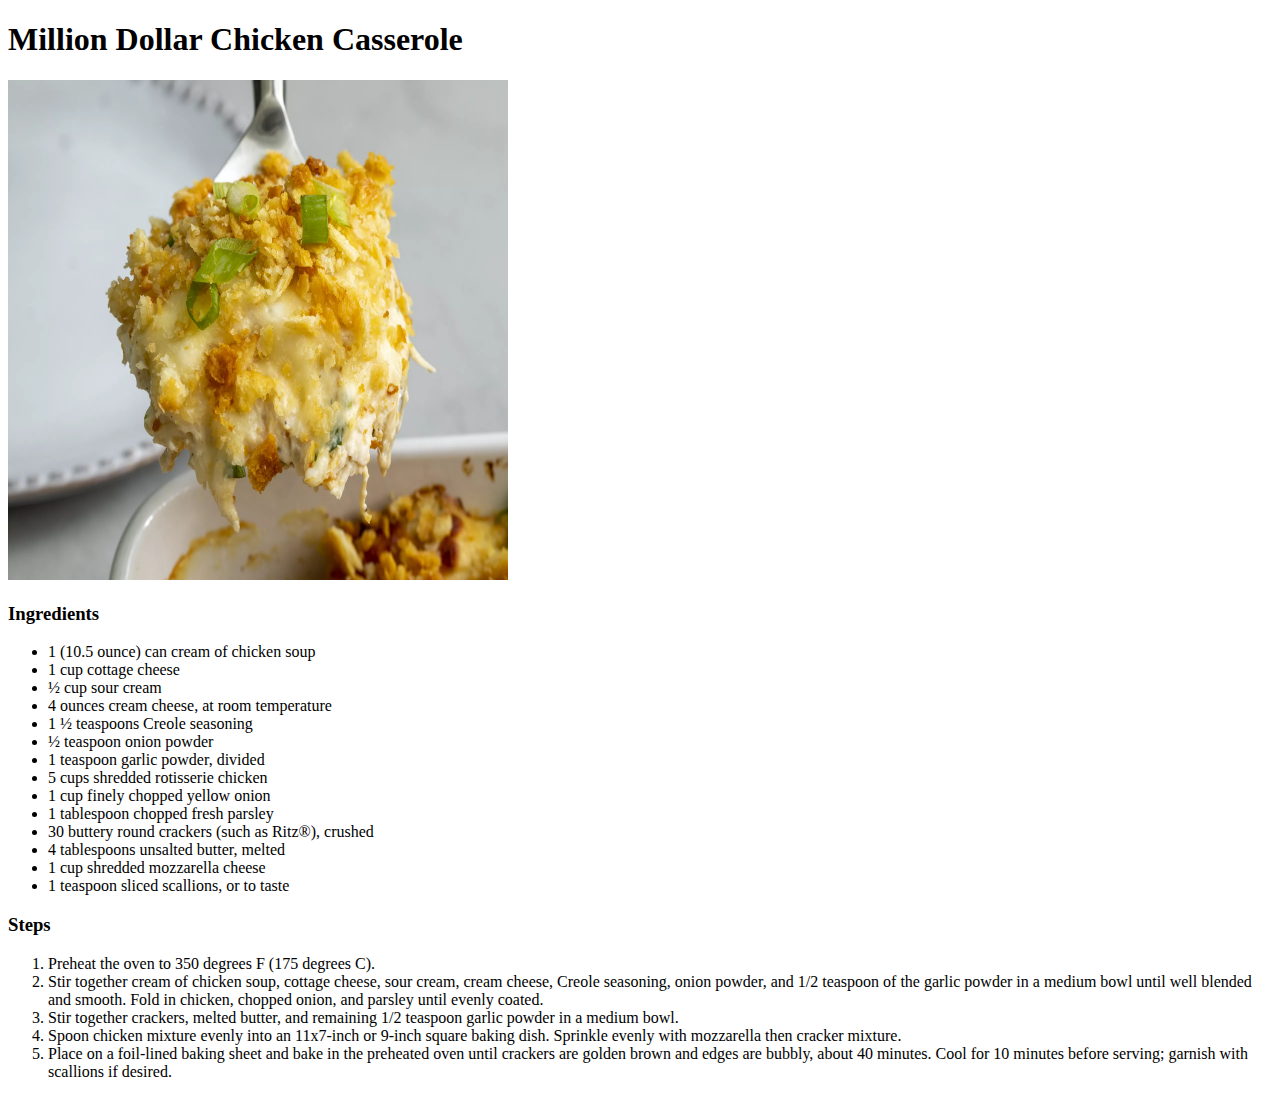
==== recipes/chicken.html @ b507db7c "Added html pages, images and updated the index" ====
<!DOCTYPE html>
<html lang="en">

<head>
    <meta charset="UTF-8">
    <meta http-equiv="X-UA-Compatible" content="IE=edge">
    <meta name="viewport" content="width=device-width, initial-scale=1.0">
    <title>Chicken Casserole</title>
</head>

<body>
    <div>
        <h1>Million Dollar Chicken Casserole</h1>
        <img src="../images/chicken.jpg" width="500" height="500">
    </div>
    <div>
        <div>
            <h3>Ingredients</h3>
            <ul>
                <li>1 (10.5 ounce) can cream of chicken soup</li>
                <li>1 cup cottage cheese</li>
                <li>½ cup sour cream</li>
                <li>4 ounces cream cheese, at room temperature

                </li>
                <li>1 ½ teaspoons Creole seasoning</li>
                <li>½ teaspoon onion powder</li>
                <li>1 teaspoon garlic powder, divided</li>
                <li>5 cups shredded rotisserie chicken</li>
                <li>1 cup finely chopped yellow onion</li>
                <li>1 tablespoon chopped fresh parsley</li>
                <li>30 buttery round crackers (such as Ritz®), crushed</li>
                <li>4 tablespoons unsalted butter, melted</li>
                <li>1 cup shredded mozzarella cheese</li>
                <li>1 teaspoon sliced scallions, or to taste</li>
            </ul>
        </div>
        <div>
            <h3>Steps</h3>
            <ol>
                <li>Preheat the oven to 350 degrees F (175 degrees C).
                </li>
                <li>Stir together cream of chicken soup, cottage cheese, sour cream, cream cheese, Creole seasoning,
                    onion powder, and 1/2 teaspoon of the garlic powder in a medium bowl until well blended and smooth.
                    Fold in chicken, chopped onion, and parsley until evenly coated.</li>
                <li>Stir together crackers, melted butter, and remaining 1/2 teaspoon garlic powder in a medium bowl.

                </li>
                <li>Spoon chicken mixture evenly into an 11x7-inch or 9-inch square baking dish. Sprinkle evenly with
                    mozzarella then cracker mixture.</li>
                <li>Place on a foil-lined baking sheet and bake in the preheated oven until crackers are golden brown
                    and edges are bubbly, about 40 minutes. Cool for 10 minutes before serving; garnish with scallions
                    if desired.</li>
            </ol>
        </div>
    </div>
</body>

</html>
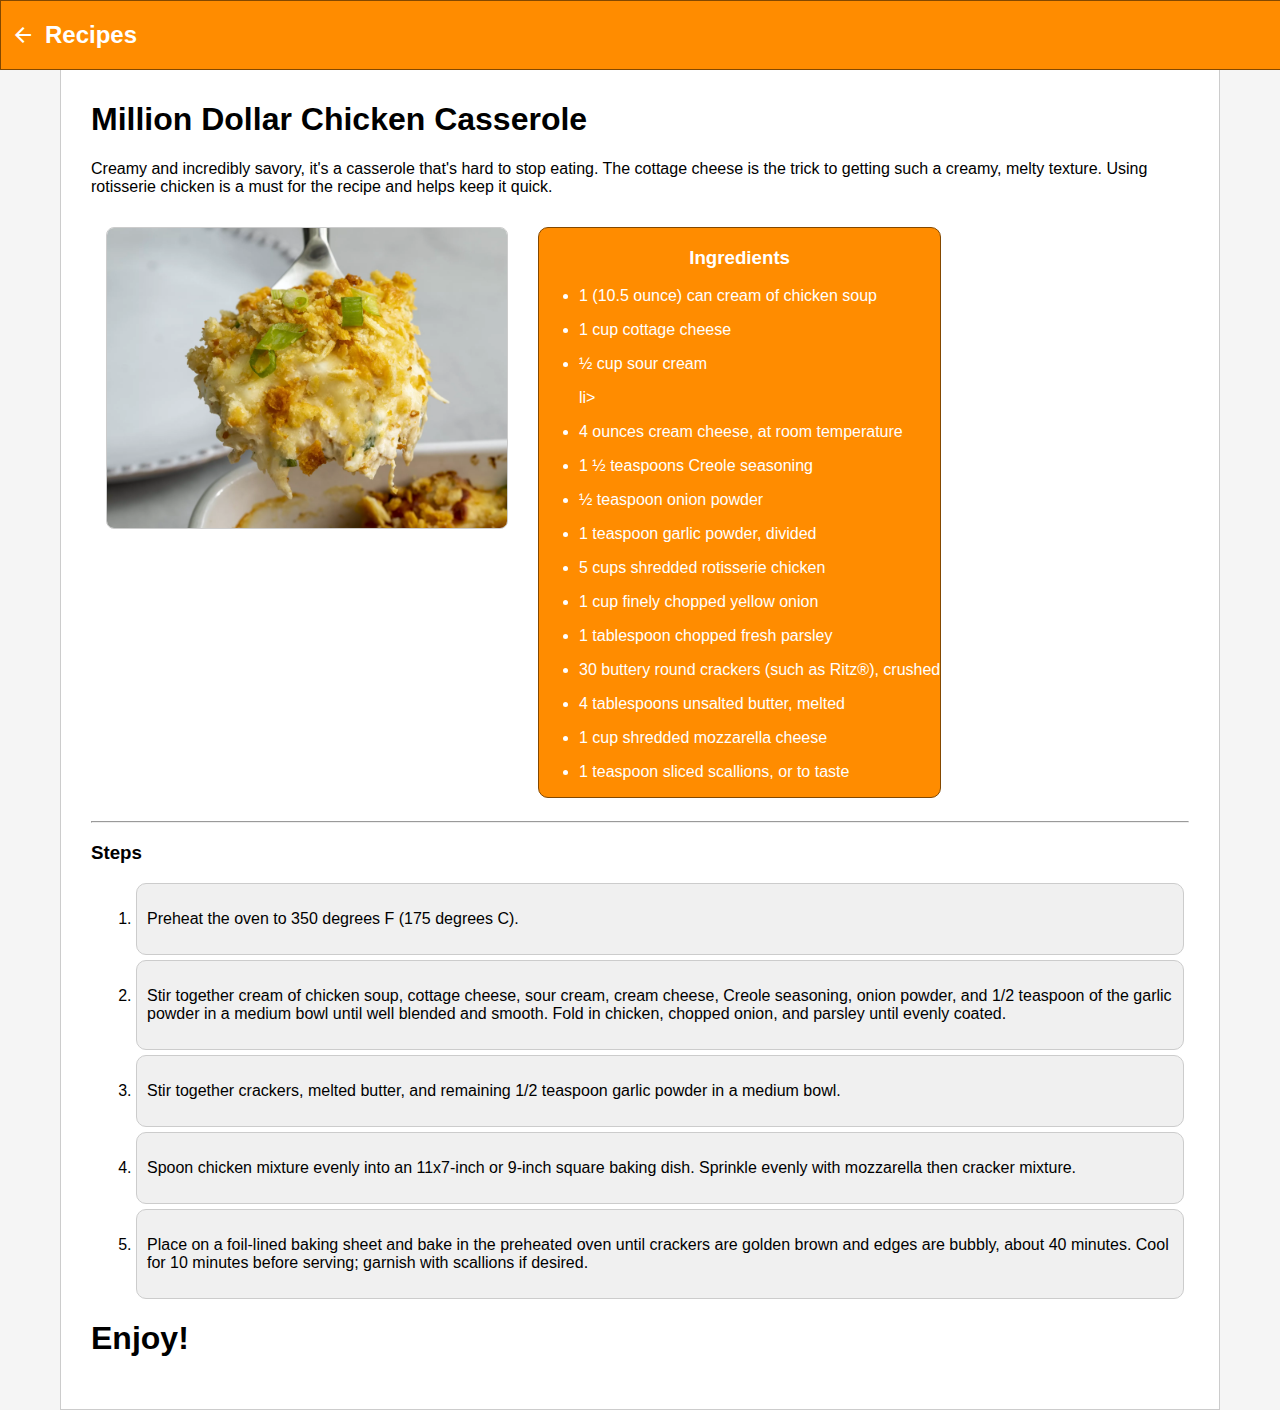
==== commit 4daff1cb: "Stylized recipe pages, index and updated styles" ====
--- a/recipes/chicken.html
+++ b/recipes/chicken.html
@@ -6,52 +6,130 @@
     <meta http-equiv="X-UA-Compatible" content="IE=edge">
     <meta name="viewport" content="width=device-width, initial-scale=1.0">
     <title>Chicken Casserole</title>
+    <link rel="stylesheet" href="/styles/styles.css">
+    <link rel="stylesheet"
+        href="https://fonts.googleapis.com/css2?family=Material+Symbols+Outlined:opsz,wght,FILL,GRAD@20..48,100..700,0..1,-50..200" />
 </head>
 
 <body>
-    <div>
-        <h1>Million Dollar Chicken Casserole</h1>
-        <img src="../images/chicken.jpg" width="500" height="500">
+    <div class="bar">
+        <a href="../index.html">
+            <span class="material-symbols-outlined" style="margin-right:10px;">
+                arrow_back
+            </span>
+            <h2>Recipes</h2>
+        </a>
     </div>
-    <div>
-        <div>
-            <h3>Ingredients</h3>
-            <ul>
-                <li>1 (10.5 ounce) can cream of chicken soup</li>
-                <li>1 cup cottage cheese</li>
-                <li>½ cup sour cream</li>
-                <li>4 ounces cream cheese, at room temperature
+    <div class="row">
+        <div class="tCol1"></div>
+        <div class="main">
+            <div class="recipeHeader">
+                <h1>Million Dollar Chicken Casserole</h1>
+                <p>Creamy and incredibly savory, it's a casserole that's hard to stop
+                    eating. The
+                    cottage
+                    cheese
+                    is the trick to getting such a creamy, melty texture. Using rotisserie chicken is a
+                    must
+                    for
+                    the recipe and helps keep it quick.</p>
+                <div class="center-content">
+                    <div style="display:block;">
+                        <img src="../images/chicken.jpg" width="400" height="400">
+                        <div class="ogBox">
+                            <h3>Ingredients</h3>
+                            <ul>
+                                <li>
+                                    <p>1 (10.5 ounce) can cream of chicken soup</p>
+                                </li>
+                                <li>
+                                    <p>1 cup cottage cheese</p>
+                                </li>
+                                <li>
+                                    <p>½ cup sour cream</p>li>
+                                <li>
+                                    <p>4 ounces cream cheese, at room temperature</p>
+                                </li>
+                                <li>
+                                    <p>1 ½ teaspoons Creole seasoning</p>
+                                </li>
+                                <li>
+                                    <p>½ teaspoon onion powder</p>
+                                </li>
+                                <li>
+                                    <p>1 teaspoon garlic powder, divided</p>
+                                </li>
+                                <li>
+                                    <p>5 cups shredded rotisserie chicken</p>
+                                </li>
+                                <li>
+                                    <p>1 cup finely chopped yellow onion</p>
+                                </li>
+                                <li>
+                                    <p>1 tablespoon chopped fresh parsley</p>
+                                </li>
+                                <li>
+                                    <p>30 buttery round crackers (such as Ritz®), crushed</p>
+                                </li>
+                                <li>
+                                    <p>4 tablespoons unsalted butter, melted</p>
+                                </li>
+                                <li>
+                                    <p>1 cup shredded mozzarella cheese</p>
+                                </li>
+                                <li>
+                                    <p>1 teaspoon sliced scallions, or to taste</p>
+                                </li>
+                            </ul>
+                        </div>
+                    </div>
+                </div>
+            </div>
+            <div>
+                <div>
+                    <hr>
+                    <h3>Steps</h3>
+                    <ol class="stepList">
+                        <li>
+                            <p>Preheat the oven to 350 degrees F (175 degrees C).</p>
+                        </li>
+                        <li>
+                            <p>
+                                Stir together cream of chicken soup, cottage cheese, sour cream, cream cheese, Creole
+                                seasoning,
+                                onion powder, and 1/2 teaspoon of the garlic powder in a medium bowl until well blended
+                                and smooth.
+                                Fold in chicken, chopped onion, and parsley until evenly coated.
+                            </p>
+                        </li>
+                        <li>
+                            <p>Stir together crackers, melted butter, and remaining 1/2 teaspoon garlic powder in a
+                                medium bowl.</p>
 
-                </li>
-                <li>1 ½ teaspoons Creole seasoning</li>
-                <li>½ teaspoon onion powder</li>
-                <li>1 teaspoon garlic powder, divided</li>
-                <li>5 cups shredded rotisserie chicken</li>
-                <li>1 cup finely chopped yellow onion</li>
-                <li>1 tablespoon chopped fresh parsley</li>
-                <li>30 buttery round crackers (such as Ritz®), crushed</li>
-                <li>4 tablespoons unsalted butter, melted</li>
-                <li>1 cup shredded mozzarella cheese</li>
-                <li>1 teaspoon sliced scallions, or to taste</li>
-            </ul>
+                        </li>
+                        <li>
+                            <p>
+                                Spoon chicken mixture evenly into an 11x7-inch or 9-inch square baking dish. Sprinkle
+                                evenly with
+                                mozzarella then cracker mixture.
+                            </p>
+                        </li>
+                        <li>
+                            <p>
+                                Place on a foil-lined baking sheet and bake in the preheated oven until crackers are
+                                golden brown
+                                and edges are bubbly, about 40 minutes. Cool for 10 minutes before serving; garnish with
+                                scallions
+                                if desired.
+                            </p>
+                        </li>
+                    </ol>
+                </div>
+            </div>
+            <h1>Enjoy!</h1>
         </div>
-        <div>
-            <h3>Steps</h3>
-            <ol>
-                <li>Preheat the oven to 350 degrees F (175 degrees C).
-                </li>
-                <li>Stir together cream of chicken soup, cottage cheese, sour cream, cream cheese, Creole seasoning,
-                    onion powder, and 1/2 teaspoon of the garlic powder in a medium bowl until well blended and smooth.
-                    Fold in chicken, chopped onion, and parsley until evenly coated.</li>
-                <li>Stir together crackers, melted butter, and remaining 1/2 teaspoon garlic powder in a medium bowl.
+        <div class="tCol3">
 
-                </li>
-                <li>Spoon chicken mixture evenly into an 11x7-inch or 9-inch square baking dish. Sprinkle evenly with
-                    mozzarella then cracker mixture.</li>
-                <li>Place on a foil-lined baking sheet and bake in the preheated oven until crackers are golden brown
-                    and edges are bubbly, about 40 minutes. Cool for 10 minutes before serving; garnish with scallions
-                    if desired.</li>
-            </ol>
         </div>
     </div>
 </body>
--- a/styles/styles.css
+++ b/styles/styles.css
@@ -0,0 +1,162 @@
+body {
+    margin: 0;
+    padding: 0;
+    background-color: rgb(245, 245, 245);
+    font-family: Arial, Helvetica, sans-serif;
+}
+
+.row {
+    display: grid;
+    margin-top: 50px;
+}
+
+.tCol1 {
+    grid-column: 1 / span 3;
+    grid-row: 1;
+    padding: 30px;
+}
+
+.main {
+    grid-column: 4 / span 5;
+    grid-row: 1;
+    padding: 30px;
+    background-color: white;
+    border: solid 1px #ccc;
+    border-top: none;
+}
+
+.tCol3 {
+    grid-column: 9 / span 3;
+    grid-row: 1;
+    padding: 30px;
+}
+
+.indexBar {
+    display: flex;
+    background-color: darkorange;
+    border: solid 1px rgb(131, 72, 0);
+    color: white;
+    width: 100%;
+    padding-left: 10px; 
+}
+
+.bar {
+    overflow: hidden;
+    position: fixed;
+    top: 0;
+    display: flex;
+    background-color: darkorange;
+    border: solid 1px rgb(131, 72, 0);
+    color: white;
+    width: 100%;
+    padding-left: 10px; 
+}
+
+.bar a {
+    text-decoration: none;
+    color: white;
+    display:flex;
+    align-items: center;
+}
+
+.bar a:hover {
+    transform: scale(1.2);
+}
+
+.center-content{
+    display: flex;
+    align-items: center;
+}
+
+.recipeList {
+    display:inline-flex;
+    list-style-type: none;
+}
+
+.recipeList li {
+    border: solid 1px #ccc;
+    border-radius: 8px;
+    margin: 10px;   
+}
+
+.recipeItem {
+    display: block;
+    color: black;
+    text-decoration: none;
+    font-size: large;
+}
+
+.recipeDescription {
+    display: block;
+    max-width:250px;
+    margin-right:auto;
+    margin-left:auto;
+}
+
+.recipeDescription h4 {
+    text-align:center;
+    margin: 10px;
+}
+
+.recipeDescription hr {
+    padding: 0;
+    margin: 0;
+    color: #ccc;
+}
+
+.recipeDescriptionHeader {
+    display: flex;
+    align-items: center;
+}
+
+@media screen and (max-width: 950px) {
+    .autoSize {
+      display: none;
+    }
+  }
+
+  img {
+    max-width: 100%;
+    height: auto;
+  }
+
+.recipeItem img {
+    border: solid 1px #ccc;
+    border-radius: 8px 8px 0 0;
+}
+
+.recipeItem:hover {
+    transform: scale(1.1);
+}
+
+.recipeHeader{
+
+}
+
+.recipeHeader h3{
+    text-align:center;
+}
+
+.recipeHeader img {
+    border: solid 1px #ccc;
+    border-radius:8px;
+    float:left;
+    margin: 15px;
+}
+
+.ogBox {
+    background-color: darkorange;
+    color: white;
+    border: solid 1px rgb(131, 72, 0);
+    border-radius:10px;
+    margin: 15px;
+    float:left;
+}
+
+.stepList li{
+    background-color: rgb(240, 240, 240);
+    padding: 10px;
+    margin: 5px;
+    border: 1px solid #ccc;
+    border-radius:10px;
+}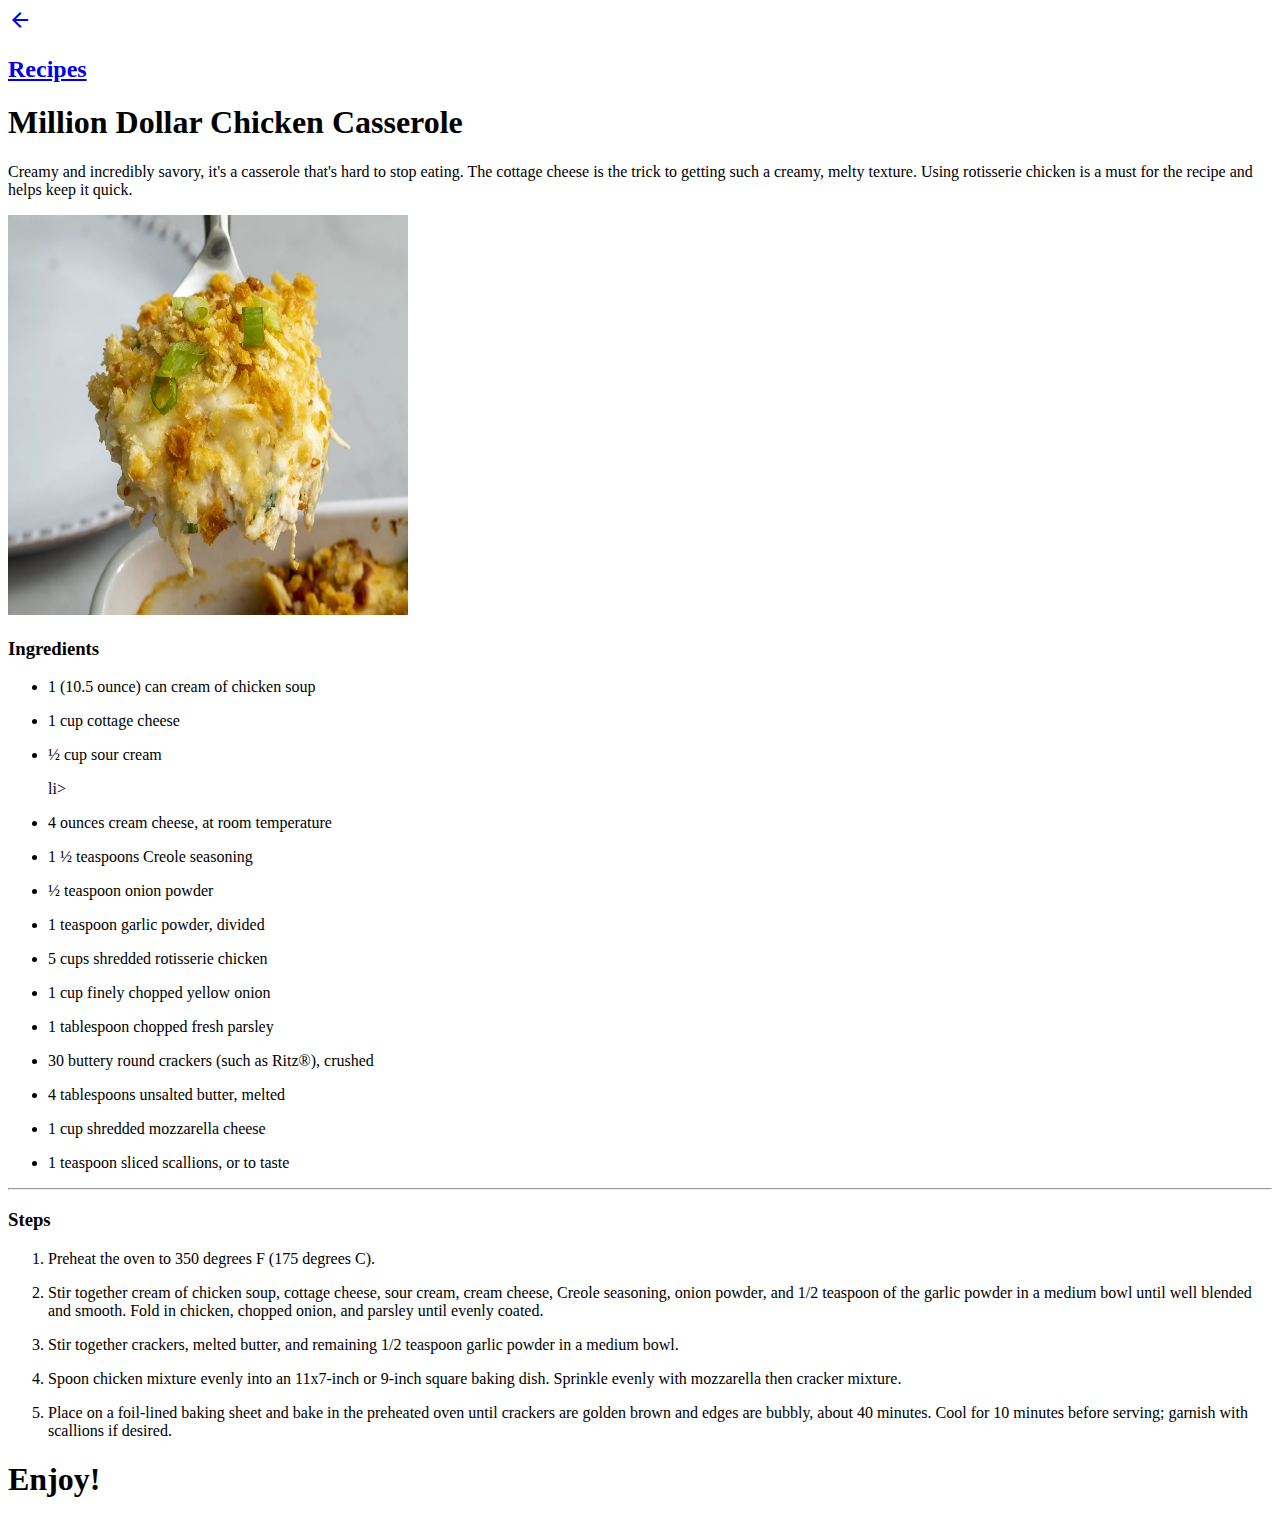
==== commit d2458c37: "Fixed typos" ====
--- a/recipes/chicken.html
+++ b/recipes/chicken.html
@@ -6,7 +6,7 @@
     <meta http-equiv="X-UA-Compatible" content="IE=edge">
     <meta name="viewport" content="width=device-width, initial-scale=1.0">
     <title>Chicken Casserole</title>
-    <link rel="stylesheet" href="/styles/styles.css">
+    <link rel="stylesheet" href="styles/styles.css">
     <link rel="stylesheet"
         href="https://fonts.googleapis.com/css2?family=Material+Symbols+Outlined:opsz,wght,FILL,GRAD@20..48,100..700,0..1,-50..200" />
 </head>
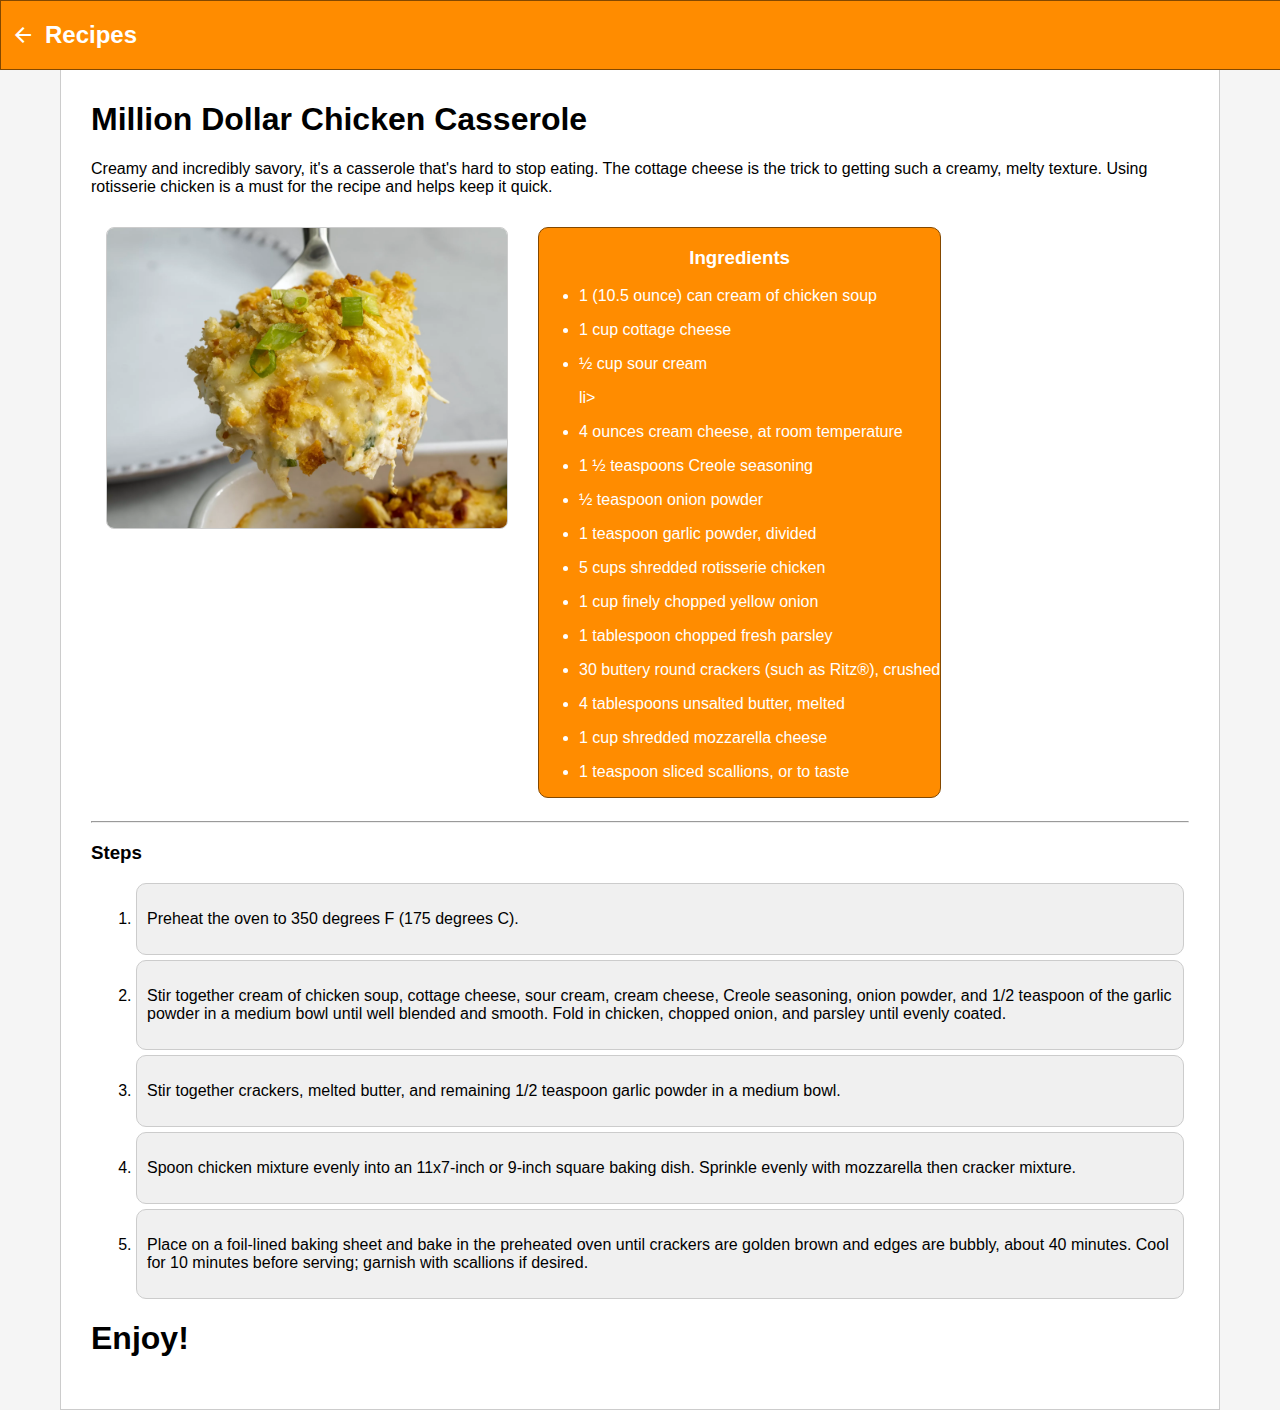
==== commit 221c6270: "fixed typos" ====
--- a/recipes/chicken.html
+++ b/recipes/chicken.html
@@ -6,7 +6,7 @@
     <meta http-equiv="X-UA-Compatible" content="IE=edge">
     <meta name="viewport" content="width=device-width, initial-scale=1.0">
     <title>Chicken Casserole</title>
-    <link rel="stylesheet" href="styles/styles.css">
+    <link rel="stylesheet" href="../styles/styles.css">
     <link rel="stylesheet"
         href="https://fonts.googleapis.com/css2?family=Material+Symbols+Outlined:opsz,wght,FILL,GRAD@20..48,100..700,0..1,-50..200" />
 </head>
--- a/styles/styles.css
+++ b/styles/styles.css
@@ -0,0 +1,162 @@
+body {
+    margin: 0;
+    padding: 0;
+    background-color: rgb(245, 245, 245);
+    font-family: Arial, Helvetica, sans-serif;
+}
+
+.row {
+    display: grid;
+    margin-top: 50px;
+}
+
+.tCol1 {
+    grid-column: 1 / span 3;
+    grid-row: 1;
+    padding: 30px;
+}
+
+.main {
+    grid-column: 4 / span 5;
+    grid-row: 1;
+    padding: 30px;
+    background-color: white;
+    border: solid 1px #ccc;
+    border-top: none;
+}
+
+.tCol3 {
+    grid-column: 9 / span 3;
+    grid-row: 1;
+    padding: 30px;
+}
+
+.indexBar {
+    display: flex;
+    background-color: darkorange;
+    border: solid 1px rgb(131, 72, 0);
+    color: white;
+    width: 100%;
+    padding-left: 10px; 
+}
+
+.bar {
+    overflow: hidden;
+    position: fixed;
+    top: 0;
+    display: flex;
+    background-color: darkorange;
+    border: solid 1px rgb(131, 72, 0);
+    color: white;
+    width: 100%;
+    padding-left: 10px; 
+}
+
+.bar a {
+    text-decoration: none;
+    color: white;
+    display:flex;
+    align-items: center;
+}
+
+.bar a:hover {
+    transform: scale(1.2);
+}
+
+.center-content{
+    display: flex;
+    align-items: center;
+}
+
+.recipeList {
+    display:inline-flex;
+    list-style-type: none;
+}
+
+.recipeList li {
+    border: solid 1px #ccc;
+    border-radius: 8px;
+    margin: 10px;   
+}
+
+.recipeItem {
+    display: block;
+    color: black;
+    text-decoration: none;
+    font-size: large;
+}
+
+.recipeDescription {
+    display: block;
+    max-width:250px;
+    margin-right:auto;
+    margin-left:auto;
+}
+
+.recipeDescription h4 {
+    text-align:center;
+    margin: 10px;
+}
+
+.recipeDescription hr {
+    padding: 0;
+    margin: 0;
+    color: #ccc;
+}
+
+.recipeDescriptionHeader {
+    display: flex;
+    align-items: center;
+}
+
+@media screen and (max-width: 950px) {
+    .autoSize {
+      display: none;
+    }
+  }
+
+  img {
+    max-width: 100%;
+    height: auto;
+  }
+
+.recipeItem img {
+    border: solid 1px #ccc;
+    border-radius: 8px 8px 0 0;
+}
+
+.recipeItem:hover {
+    transform: scale(1.1);
+}
+
+.recipeHeader{
+
+}
+
+.recipeHeader h3{
+    text-align:center;
+}
+
+.recipeHeader img {
+    border: solid 1px #ccc;
+    border-radius:8px;
+    float:left;
+    margin: 15px;
+}
+
+.ogBox {
+    background-color: darkorange;
+    color: white;
+    border: solid 1px rgb(131, 72, 0);
+    border-radius:10px;
+    margin: 15px;
+    float:left;
+}
+
+.stepList li{
+    background-color: rgb(240, 240, 240);
+    padding: 10px;
+    margin: 5px;
+    border: 1px solid #ccc;
+    border-radius:10px;
+}